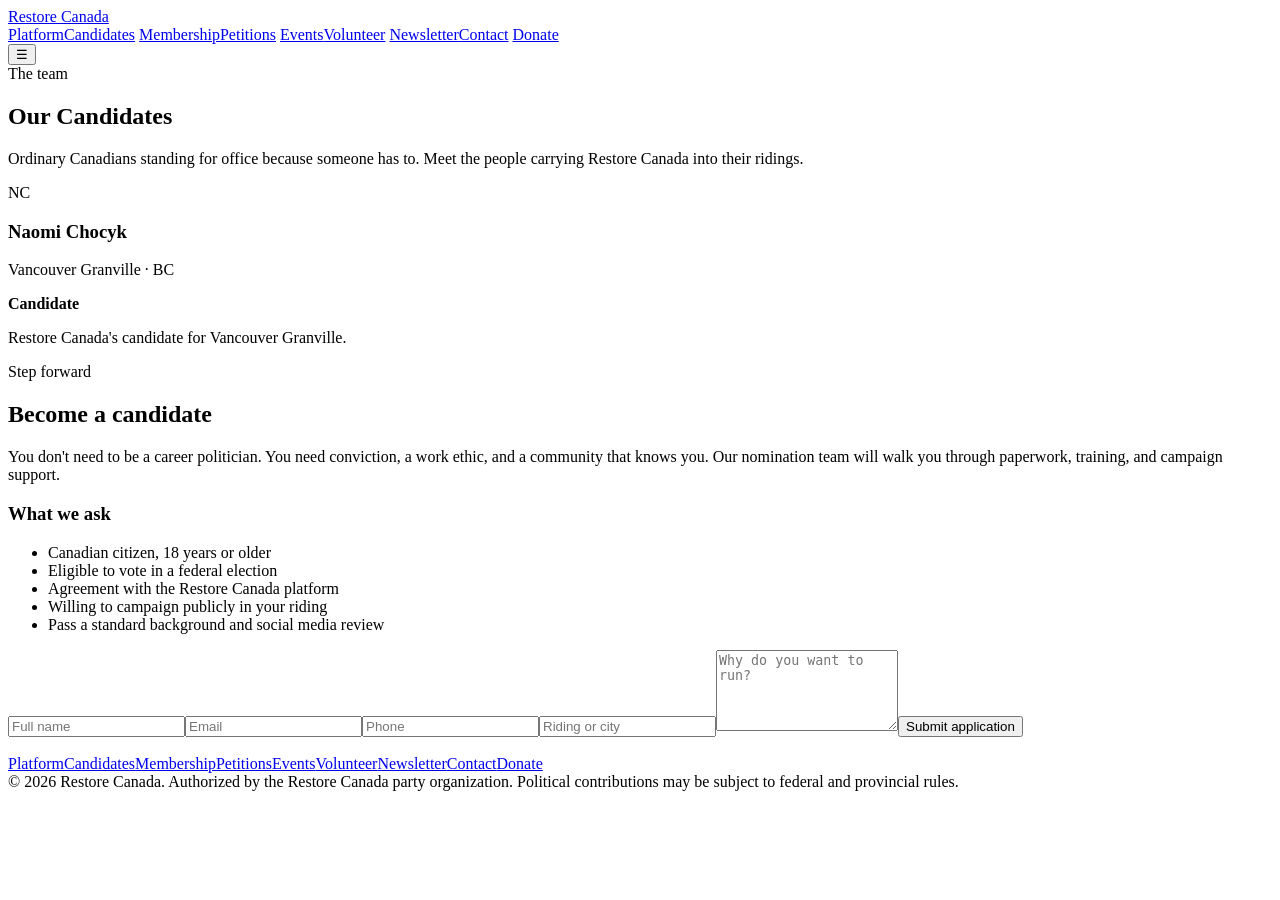
==== candidates.html @ 2e837cf1 "Add candidate page" ====
<!doctype html><html><head><meta charset="utf-8"><meta name="viewport" content="width=device-width,initial-scale=1"><title>Our Candidates — Restore Canada</title><link rel="stylesheet" href="style.css"></head><body><header><div class="wrap header"><a class="logo" href="index.html">Restore Canada</a><nav>
<a href="https://restore-canada.lovable.app/platform">Platform</a><a href="candidates.html">Candidates</a>
<a href="membership.html">Membership</a><a href="https://restore-canada.lovable.app/petitions">Petitions</a>
<a href="https://restore-canada.lovable.app/events">Events</a><a href="https://restore-canada.lovable.app/volunteer">Volunteer</a>
<a href="https://restore-canada.lovable.app/newsletter">Newsletter</a><a href="https://restore-canada.lovable.app/contact">Contact</a>
<a class="donate" href="https://restore-canada.lovable.app/donate">Donate</a></nav><button class="menu">☰</button></div></header>
<section class="pagehero"><div class="wrap"><div class="kicker">The team</div><h1>Our Candidates</h1><p class="intro">Ordinary Canadians standing for office because someone has to. Meet the people carrying Restore Canada into their ridings.</p></div></section>
<section><div class="wrap candidate-only"><div class="candidate-card"><div class="initials">NC</div><div><h3>Naomi Chocyk</h3><div class="riding">Vancouver Granville · BC</div><p><strong>Candidate</strong></p><p>Restore Canada's candidate for Vancouver Granville.</p></div></div></div></section>
<section class="apply"><div class="wrap applybox"><div class="kicker">Step forward</div><h2>Become a candidate</h2><p>You don't need to be a career politician. You need conviction, a work ethic, and a community that knows you. Our nomination team will walk you through paperwork, training, and campaign support.</p><h3>What we ask</h3><ul><li>Canadian citizen, 18 years or older</li><li>Eligible to vote in a federal election</li><li>Agreement with the Restore Canada platform</li><li>Willing to campaign publicly in your riding</li><li>Pass a standard background and social media review</li></ul>
<form><input placeholder="Full name"><input type="email" placeholder="Email"><input placeholder="Phone"><input placeholder="Riding or city"><textarea rows="5" placeholder="Why do you want to run?"></textarea><button class="btn btn-red">Submit application</button></form></div></section><footer><div class="wrap"><div class="foot"><div><div class="logo" style="color:white">Restore Canada</div></div>
<div class="footlinks"><a href="https://restore-canada.lovable.app/platform">Platform</a><a href="candidates.html">Candidates</a><a href="membership.html">Membership</a><a href="https://restore-canada.lovable.app/petitions">Petitions</a><a href="https://restore-canada.lovable.app/events">Events</a><a href="https://restore-canada.lovable.app/volunteer">Volunteer</a><a href="https://restore-canada.lovable.app/newsletter">Newsletter</a><a href="https://restore-canada.lovable.app/contact">Contact</a><a href="https://restore-canada.lovable.app/donate">Donate</a></div></div>
<div class="copyright">© 2026 Restore Canada. Authorized by the Restore Canada party organization. Political contributions may be subject to federal and provincial rules.</div></div></footer></body></html>
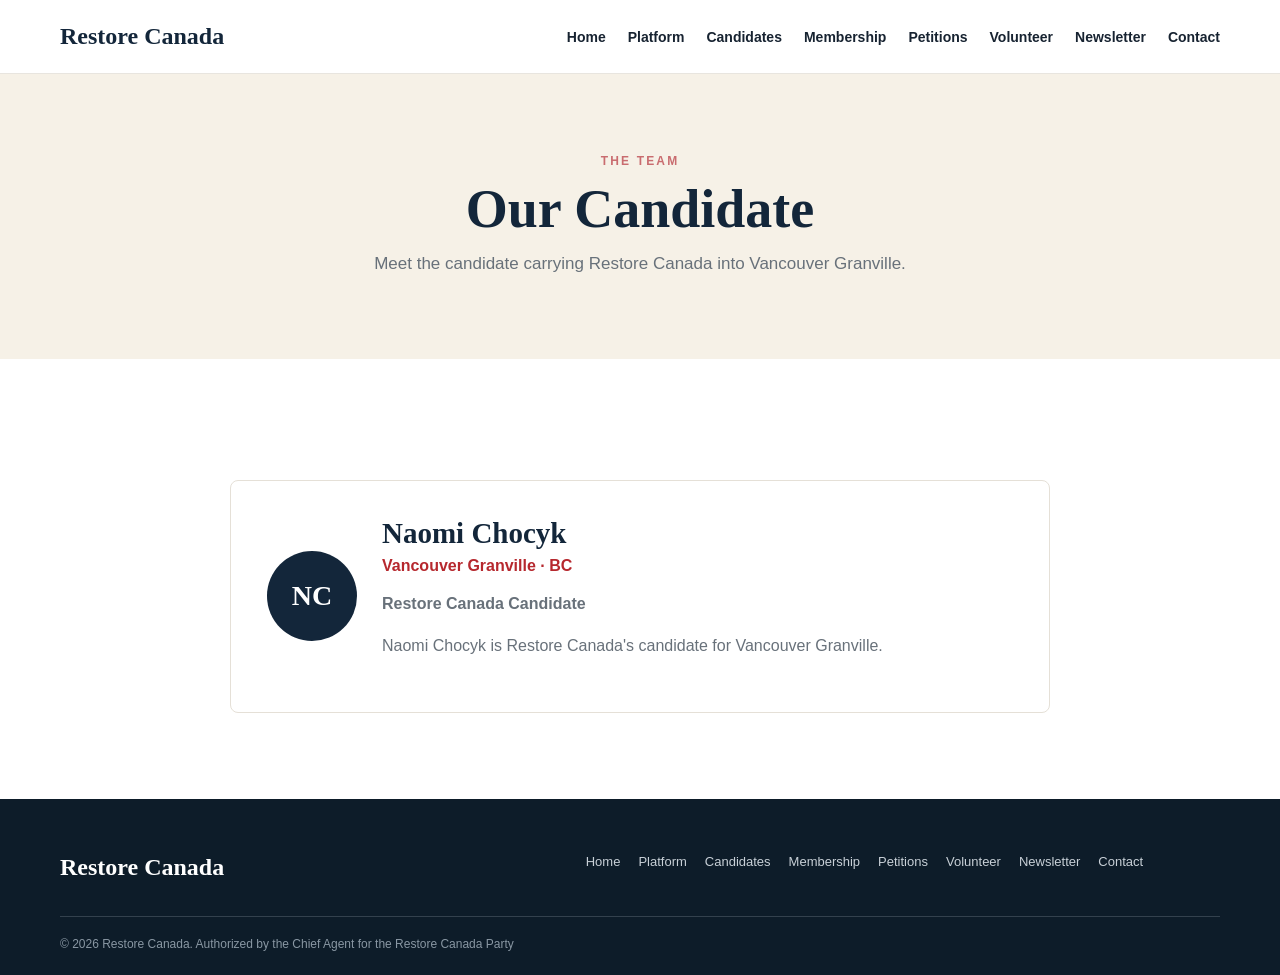
==== commit 033f76e6: "Update candidate page and navigation" ====
--- a/candidates.html
+++ b/candidates.html
@@ -1,12 +1,10 @@
-<!doctype html><html><head><meta charset="utf-8"><meta name="viewport" content="width=device-width,initial-scale=1"><title>Our Candidates — Restore Canada</title><link rel="stylesheet" href="style.css"></head><body><header><div class="wrap header"><a class="logo" href="index.html">Restore Canada</a><nav>
-<a href="https://restore-canada.lovable.app/platform">Platform</a><a href="candidates.html">Candidates</a>
+<!doctype html><html><head><meta charset="utf-8"><meta name="viewport" content="width=device-width,initial-scale=1"><title>Our Candidate — Restore Canada</title><link rel="stylesheet" href="style.css"></head><body><header><div class="wrap header"><a class="logo" href="index.html">Restore Canada</a><nav>
+<a href="index.html">Home</a><a href="https://restore-canada.lovable.app/platform">Platform</a><a href="candidates.html">Candidates</a>
 <a href="membership.html">Membership</a><a href="https://restore-canada.lovable.app/petitions">Petitions</a>
-<a href="https://restore-canada.lovable.app/events">Events</a><a href="https://restore-canada.lovable.app/volunteer">Volunteer</a>
-<a href="https://restore-canada.lovable.app/newsletter">Newsletter</a><a href="https://restore-canada.lovable.app/contact">Contact</a>
-<a class="donate" href="https://restore-canada.lovable.app/donate">Donate</a></nav><button class="menu">☰</button></div></header>
-<section class="pagehero"><div class="wrap"><div class="kicker">The team</div><h1>Our Candidates</h1><p class="intro">Ordinary Canadians standing for office because someone has to. Meet the people carrying Restore Canada into their ridings.</p></div></section>
-<section><div class="wrap candidate-only"><div class="candidate-card"><div class="initials">NC</div><div><h3>Naomi Chocyk</h3><div class="riding">Vancouver Granville · BC</div><p><strong>Candidate</strong></p><p>Restore Canada's candidate for Vancouver Granville.</p></div></div></div></section>
-<section class="apply"><div class="wrap applybox"><div class="kicker">Step forward</div><h2>Become a candidate</h2><p>You don't need to be a career politician. You need conviction, a work ethic, and a community that knows you. Our nomination team will walk you through paperwork, training, and campaign support.</p><h3>What we ask</h3><ul><li>Canadian citizen, 18 years or older</li><li>Eligible to vote in a federal election</li><li>Agreement with the Restore Canada platform</li><li>Willing to campaign publicly in your riding</li><li>Pass a standard background and social media review</li></ul>
-<form><input placeholder="Full name"><input type="email" placeholder="Email"><input placeholder="Phone"><input placeholder="Riding or city"><textarea rows="5" placeholder="Why do you want to run?"></textarea><button class="btn btn-red">Submit application</button></form></div></section><footer><div class="wrap"><div class="foot"><div><div class="logo" style="color:white">Restore Canada</div></div>
-<div class="footlinks"><a href="https://restore-canada.lovable.app/platform">Platform</a><a href="candidates.html">Candidates</a><a href="membership.html">Membership</a><a href="https://restore-canada.lovable.app/petitions">Petitions</a><a href="https://restore-canada.lovable.app/events">Events</a><a href="https://restore-canada.lovable.app/volunteer">Volunteer</a><a href="https://restore-canada.lovable.app/newsletter">Newsletter</a><a href="https://restore-canada.lovable.app/contact">Contact</a><a href="https://restore-canada.lovable.app/donate">Donate</a></div></div>
-<div class="copyright">© 2026 Restore Canada. Authorized by the Restore Canada party organization. Political contributions may be subject to federal and provincial rules.</div></div></footer></body></html>+<a href="https://restore-canada.lovable.app/volunteer">Volunteer</a>
+<a href="https://restore-canada.lovable.app/newsletter">Newsletter</a><a href="https://restore-canada.lovable.app/contact">Contact</a></nav><button class="menu">☰</button></div></header>
+<section class="pagehero"><div class="wrap"><div class="kicker">The team</div><h1>Our Candidate</h1><p class="intro">Meet the candidate carrying Restore Canada into Vancouver Granville.</p></div></section>
+<section><div class="wrap candidate-only"><div class="candidate-card"><div class="initials">NC</div><div><h3>Naomi Chocyk</h3><div class="riding">Vancouver Granville · BC</div><p><strong>Restore Canada Candidate</strong></p><p>Naomi Chocyk is Restore Canada's candidate for Vancouver Granville.</p></div></div></div></section>
+<footer><div class="wrap"><div class="foot"><div><div class="logo" style="color:white">Restore Canada</div></div>
+<div class="footlinks"><a href="index.html">Home</a><a href="https://restore-canada.lovable.app/platform">Platform</a><a href="candidates.html">Candidates</a><a href="membership.html">Membership</a><a href="https://restore-canada.lovable.app/petitions">Petitions</a><a href="https://restore-canada.lovable.app/volunteer">Volunteer</a><a href="https://restore-canada.lovable.app/newsletter">Newsletter</a><a href="https://restore-canada.lovable.app/contact">Contact</a></div></div>
+<div class="copyright">© 2026 Restore Canada. Authorized by the Chief Agent for the Restore Canada Party</div></div></footer></body></html>
--- a/style.css
+++ b/style.css
@@ -0,0 +1,32 @@
+:root{--navy:#13263a;--red:#b6282e;--cream:#f6f1e7;--ink:#172331;--muted:#68717a;--white:#fff}
+*{box-sizing:border-box}html{scroll-behavior:smooth}body{margin:0;font-family:Arial,Helvetica,sans-serif;color:var(--ink);background:#fff}
+a{text-decoration:none;color:inherit}.wrap{width:min(1160px,92%);margin:auto}
+header{height:74px;background:#fff;border-bottom:1px solid #e8e5df;display:flex;align-items:center;position:sticky;top:0;z-index:20}
+.header{display:flex;align-items:center;justify-content:space-between;gap:28px}.logo{font-family:Georgia,serif;font-weight:800;font-size:24px;color:var(--navy)}
+nav{display:flex;gap:22px;align-items:center;font-size:14px;font-weight:700}nav a:hover{color:var(--red)}
+.donate{background:var(--red);color:#fff;padding:11px 17px;border-radius:5px}.menu{display:none;background:none;border:0;font-size:26px}
+.hero{min-height:600px;display:flex;align-items:center;background:linear-gradient(90deg,rgba(13,31,47,.90),rgba(13,31,47,.48)),url('https://pcweb2.azureedge.net/-/media/WET4/voyage-travel/conseils-tips/choisis-canada-choose/unique-experiences-1200-630.jpg?modified=20250516145007') center/cover;color:#fff}
+.hero .content{max-width:720px;padding:70px 0}.kicker{text-transform:uppercase;letter-spacing:.18em;font-size:12px;font-weight:800;color:#c96c6f}
+.hero .kicker{color:#f2c5c6}.hero h1{font-family:Georgia,serif;font-size:68px;line-height:1.03;margin:12px 0 18px}.hero p{font-size:20px;line-height:1.7;max-width:650px;color:#eef2f5}
+.buttons{display:flex;gap:12px;margin-top:30px;flex-wrap:wrap}.btn{display:inline-block;padding:14px 22px;border-radius:5px;font-weight:800;font-size:14px}.btn-red{background:var(--red);color:#fff}.btn-light{background:#fff;color:var(--navy)}
+section{padding:86px 0}.cream{background:var(--cream)}.center{text-align:center}.section-title{font-family:Georgia,serif;font-size:43px;color:var(--navy);margin:8px 0 18px}.intro{max-width:760px;margin:0 auto;color:var(--muted);font-size:17px;line-height:1.7}
+.grid4{display:grid;grid-template-columns:repeat(4,1fr);gap:22px;margin-top:45px}.principle{background:#fff;border:1px solid #e5e0d7;border-radius:8px;padding:30px 25px;min-height:235px}
+.icon{width:48px;height:48px;border-radius:50%;background:#f2dedc;color:var(--red);display:grid;place-items:center;font-weight:900;margin-bottom:22px}.principle h3{font-family:Georgia,serif;font-size:21px;color:var(--navy)}.principle p{color:var(--muted);line-height:1.65;font-size:14px}
+.mission{display:grid;grid-template-columns:1.05fr .95fr;gap:70px;align-items:center}.mission h2{font-family:Georgia,serif;font-size:46px;color:var(--navy);margin:8px 0 20px}.mission p{color:var(--muted);line-height:1.75}
+.commit{background:var(--navy);color:#fff;padding:36px;border-radius:8px}.commit h3{font-family:Georgia,serif;font-size:24px;margin-top:0}.commit li{margin:14px 0;color:#e2e8ed}
+.involve{background:var(--navy);color:#fff}.involve .section-title{color:#fff}.involve .intro{color:#d8e0e6}.involve .buttons{justify-content:center}
+.candidate-band{padding:72px 0;background:#fff}.candidate-card{max-width:760px;margin:35px auto 0;border:1px solid #e5e0d7;border-radius:8px;padding:36px;display:grid;grid-template-columns:90px 1fr;gap:25px;align-items:center;text-align:left}
+.initials{width:90px;height:90px;border-radius:50%;display:grid;place-items:center;background:var(--navy);color:#fff;font-family:Georgia,serif;font-size:28px;font-weight:800}.candidate-card h3{font-family:Georgia,serif;font-size:29px;margin:0;color:var(--navy)}.riding{color:var(--red);font-weight:800;margin:7px 0}.candidate-card p{color:var(--muted);line-height:1.65}
+footer{background:#0d1c29;color:#c8d0d7;padding:55px 0 24px}.foot{display:grid;grid-template-columns:1.5fr 2fr;gap:50px}.footlinks{display:flex;gap:18px;flex-wrap:wrap;font-size:13px}.copyright{border-top:1px solid #33414d;margin-top:35px;padding-top:20px;font-size:12px;color:#8997a3}
+.pagehero{background:var(--cream);padding:80px 0;text-align:center}.pagehero h1{font-family:Georgia,serif;font-size:54px;color:var(--navy);margin:10px 0}.candidate-only{max-width:820px;margin:0 auto}.candidate-only .candidate-card{max-width:820px}
+.apply{background:var(--cream)}.applybox{max-width:760px;margin:auto}.apply h2{font-family:Georgia,serif;font-size:40px;color:var(--navy)}.apply li{margin:10px 0;color:var(--muted)}
+form{display:grid;gap:14px;margin-top:28px}input,textarea{padding:14px;border:1px solid #d4d0c8;border-radius:5px;font:inherit}button.btn{border:0;cursor:pointer}
+@media(max-width:900px){nav{display:none}.menu{display:block}.grid4{grid-template-columns:1fr 1fr}.mission{grid-template-columns:1fr}.hero h1{font-size:52px}.foot{grid-template-columns:1fr}}
+@media(max-width:600px){.grid4{grid-template-columns:1fr}.hero h1{font-size:43px}.hero p{font-size:17px}.section-title{font-size:36px}.candidate-card{grid-template-columns:1fr;text-align:center}.initials{margin:auto}}
+.membership-wrap{max-width:820px;margin:auto}
+.membership-form{margin-top:34px;background:#fff;border:1px solid #e5e0d7;border-radius:8px;padding:32px;display:grid;gap:14px}
+.membership-form .row{display:grid;grid-template-columns:1fr 1fr;gap:14px}
+.membership-form label{font-size:13px;font-weight:800;color:var(--navy)}
+.membership-form input,.membership-form select{margin-top:7px;width:100%;padding:14px;border:1px solid #d4d0c8;border-radius:5px;font:inherit;background:#fff}
+.note{font-size:13px;color:var(--muted);line-height:1.6}
+@media(max-width:600px){.membership-form .row{grid-template-columns:1fr}}
